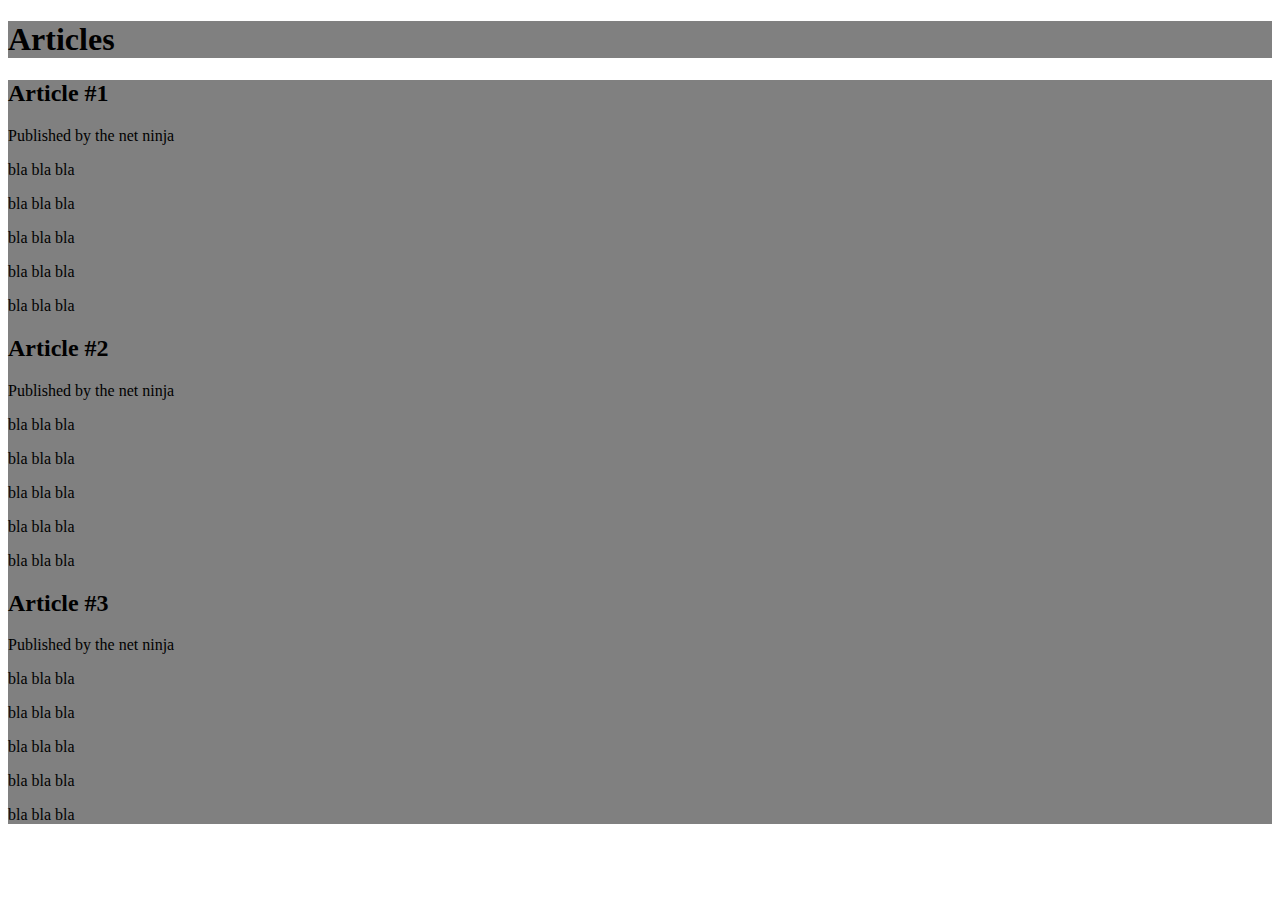
==== articles.html @ 2b1c75d2 "changed files: contact.html and syntax.css; added new file articles.html" ====
<!DOCTYPE html>
<html lang="en">
<head>
    <meta charset="UTF-8">
    <meta name="viewport" content="width=device-width, initial-scale=1.0">
    <meta http-equiv="X-UA-Compatible" content="ie=edge">
    <title>CSS for beginners</title>
    <link rel="stylesheet" type="text/css" href="syntax.css">
</head>

<body>
    <div id="header">
        <h1>Articles</h1>
    </div>

    <div id="all-articles">

        <h2>Article #1</h2>
        <p>Published by the net ninja</p>
        <p>bla bla bla</p>
        <p>bla bla bla</p>
        <p>bla bla bla</p>
        <p>bla bla bla</p>
        <p>bla bla bla</p>

        <h2>Article #2</h2>
        <p>Published by the net ninja</p>
        <p>bla bla bla</p>
        <p>bla bla bla</p>
        <p>bla bla bla</p>
        <p>bla bla bla</p>
        <p>bla bla bla</p>

        <h2>Article #3</h2>
        <p>Published by the net ninja</p>
        <p>bla bla bla</p>
        <p>bla bla bla</p>
        <p>bla bla bla</p>
        <p>bla bla bla</p>
        <p>bla bla bla</p>
    </div>





    
</body>
</html>
---- syntax.css ----
span[class~="deck"]{color: purple;}

div[id]{background: grey;}

a[title="search"]{color: red;}

a[href^="http"]{color: pink;}
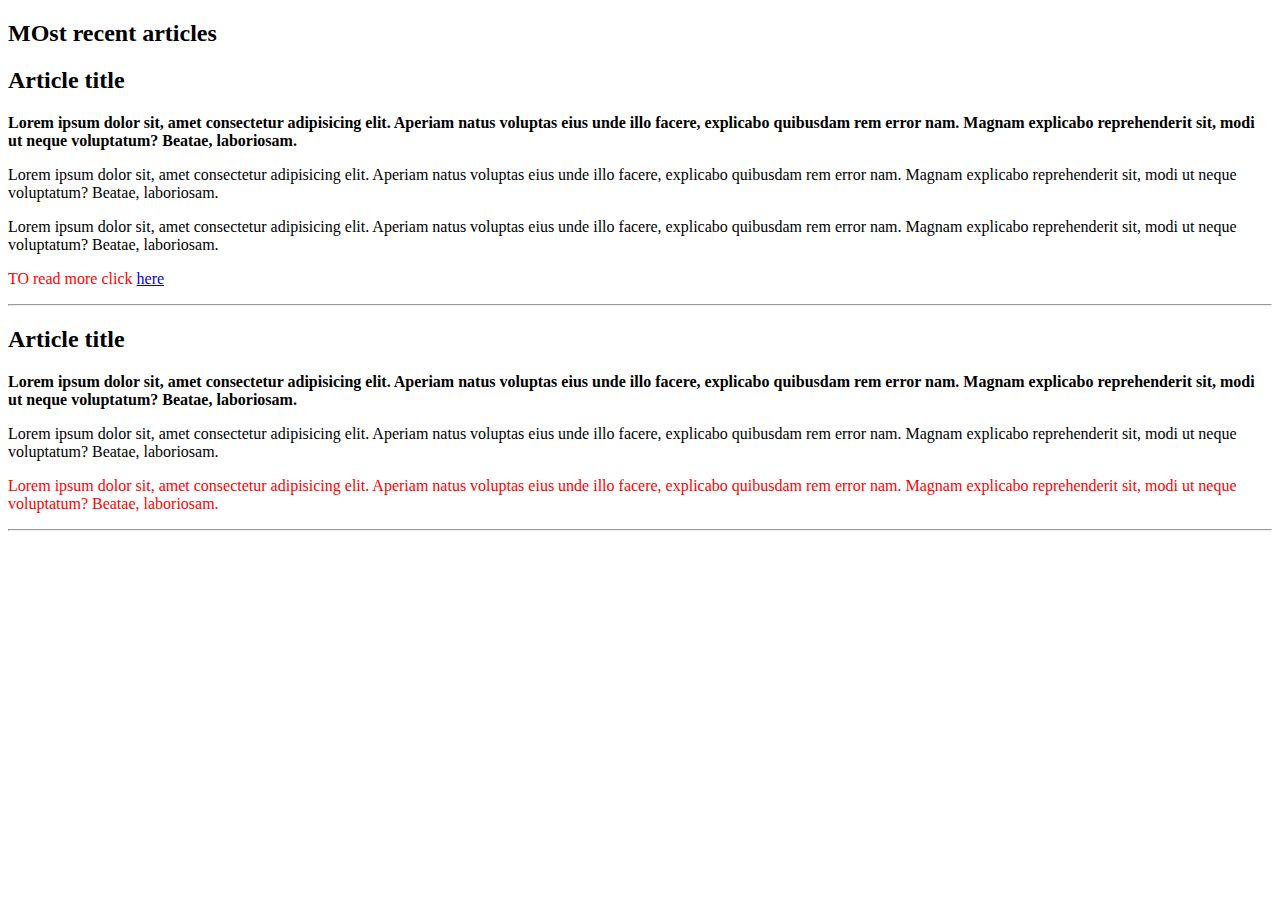
==== commit df657410: "modified two files: articles, syntax" ====
--- a/articles.html
+++ b/articles.html
@@ -9,41 +9,24 @@
 </head>
 
 <body>
-    <div id="header">
-        <h1>Articles</h1>
-    </div>
+ <h2>MOst recent articles</h2>
 
-    <div id="all-articles">
+ <article>
+     <h2>Article title</h2>
+     <p>Lorem ipsum dolor sit, amet consectetur adipisicing elit. Aperiam natus voluptas eius unde illo facere, explicabo quibusdam rem error nam. Magnam explicabo reprehenderit sit, modi ut neque voluptatum? Beatae, laboriosam.</p>
+     <p>Lorem ipsum dolor sit, amet consectetur adipisicing elit. Aperiam natus voluptas eius unde illo facere, explicabo quibusdam rem error nam. Magnam explicabo reprehenderit sit, modi ut neque voluptatum? Beatae, laboriosam.</p>
+     <p>Lorem ipsum dolor sit, amet consectetur adipisicing elit. Aperiam natus voluptas eius unde illo facere, explicabo quibusdam rem error nam. Magnam explicabo reprehenderit sit, modi ut neque voluptatum? Beatae, laboriosam.</p>
+     <p>TO read more click <a href="a">here</a></p>
+     <hr>
+    </article>
 
-        <h2>Article #1</h2>
-        <p>Published by the net ninja</p>
-        <p>bla bla bla</p>
-        <p>bla bla bla</p>
-        <p>bla bla bla</p>
-        <p>bla bla bla</p>
-        <p>bla bla bla</p>
-
-        <h2>Article #2</h2>
-        <p>Published by the net ninja</p>
-        <p>bla bla bla</p>
-        <p>bla bla bla</p>
-        <p>bla bla bla</p>
-        <p>bla bla bla</p>
-        <p>bla bla bla</p>
-
-        <h2>Article #3</h2>
-        <p>Published by the net ninja</p>
-        <p>bla bla bla</p>
-        <p>bla bla bla</p>
-        <p>bla bla bla</p>
-        <p>bla bla bla</p>
-        <p>bla bla bla</p>
-    </div>
-
-
-
-
-
+ <article>
+    <h2>Article title</h2>
+    <p>Lorem ipsum dolor sit, amet consectetur adipisicing elit. Aperiam natus voluptas eius unde illo facere, explicabo quibusdam rem error nam. Magnam explicabo reprehenderit sit, modi ut neque voluptatum? Beatae, laboriosam.</p>
+    <p>Lorem ipsum dolor sit, amet consectetur adipisicing elit. Aperiam natus voluptas eius unde illo facere, explicabo quibusdam rem error nam. Magnam explicabo reprehenderit sit, modi ut neque voluptatum? Beatae, laboriosam.</p>
+    <p>Lorem ipsum dolor sit, amet consectetur adipisicing elit. Aperiam natus voluptas eius unde illo facere, explicabo quibusdam rem error nam. Magnam explicabo reprehenderit sit, modi ut neque voluptatum? Beatae, laboriosam.</p>
+    <hr>
+</article>
     
 </body>
 </html>--- a/syntax.css
+++ b/syntax.css
@@ -1,7 +1,7 @@
-span[class~="deck"]{color: purple;}
+article p:first-of-type{
+    font-weight: bold;
+}
 
-div[id]{background: grey;}
-
-a[title="search"]{color: red;}
-
-a[href^="http"]{color: pink;}+article p:last-of-type{
+    color: red;
+}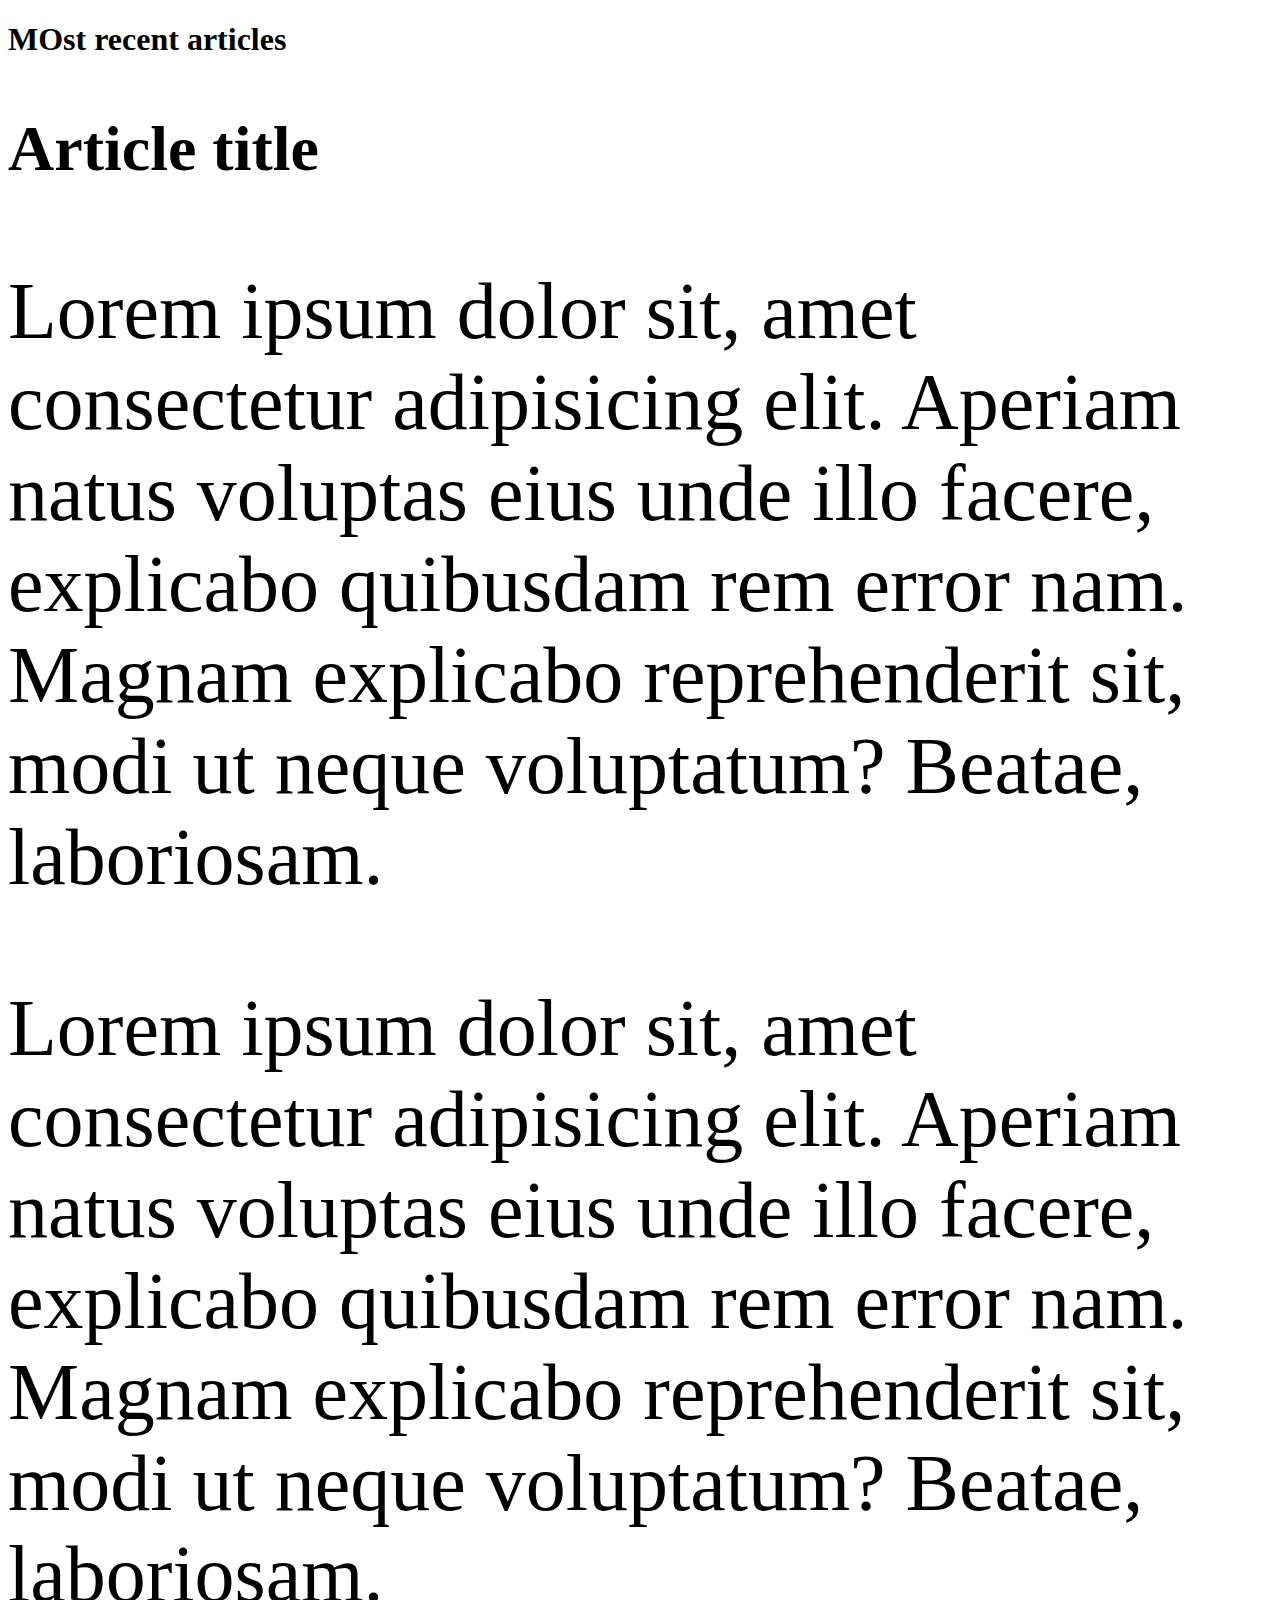
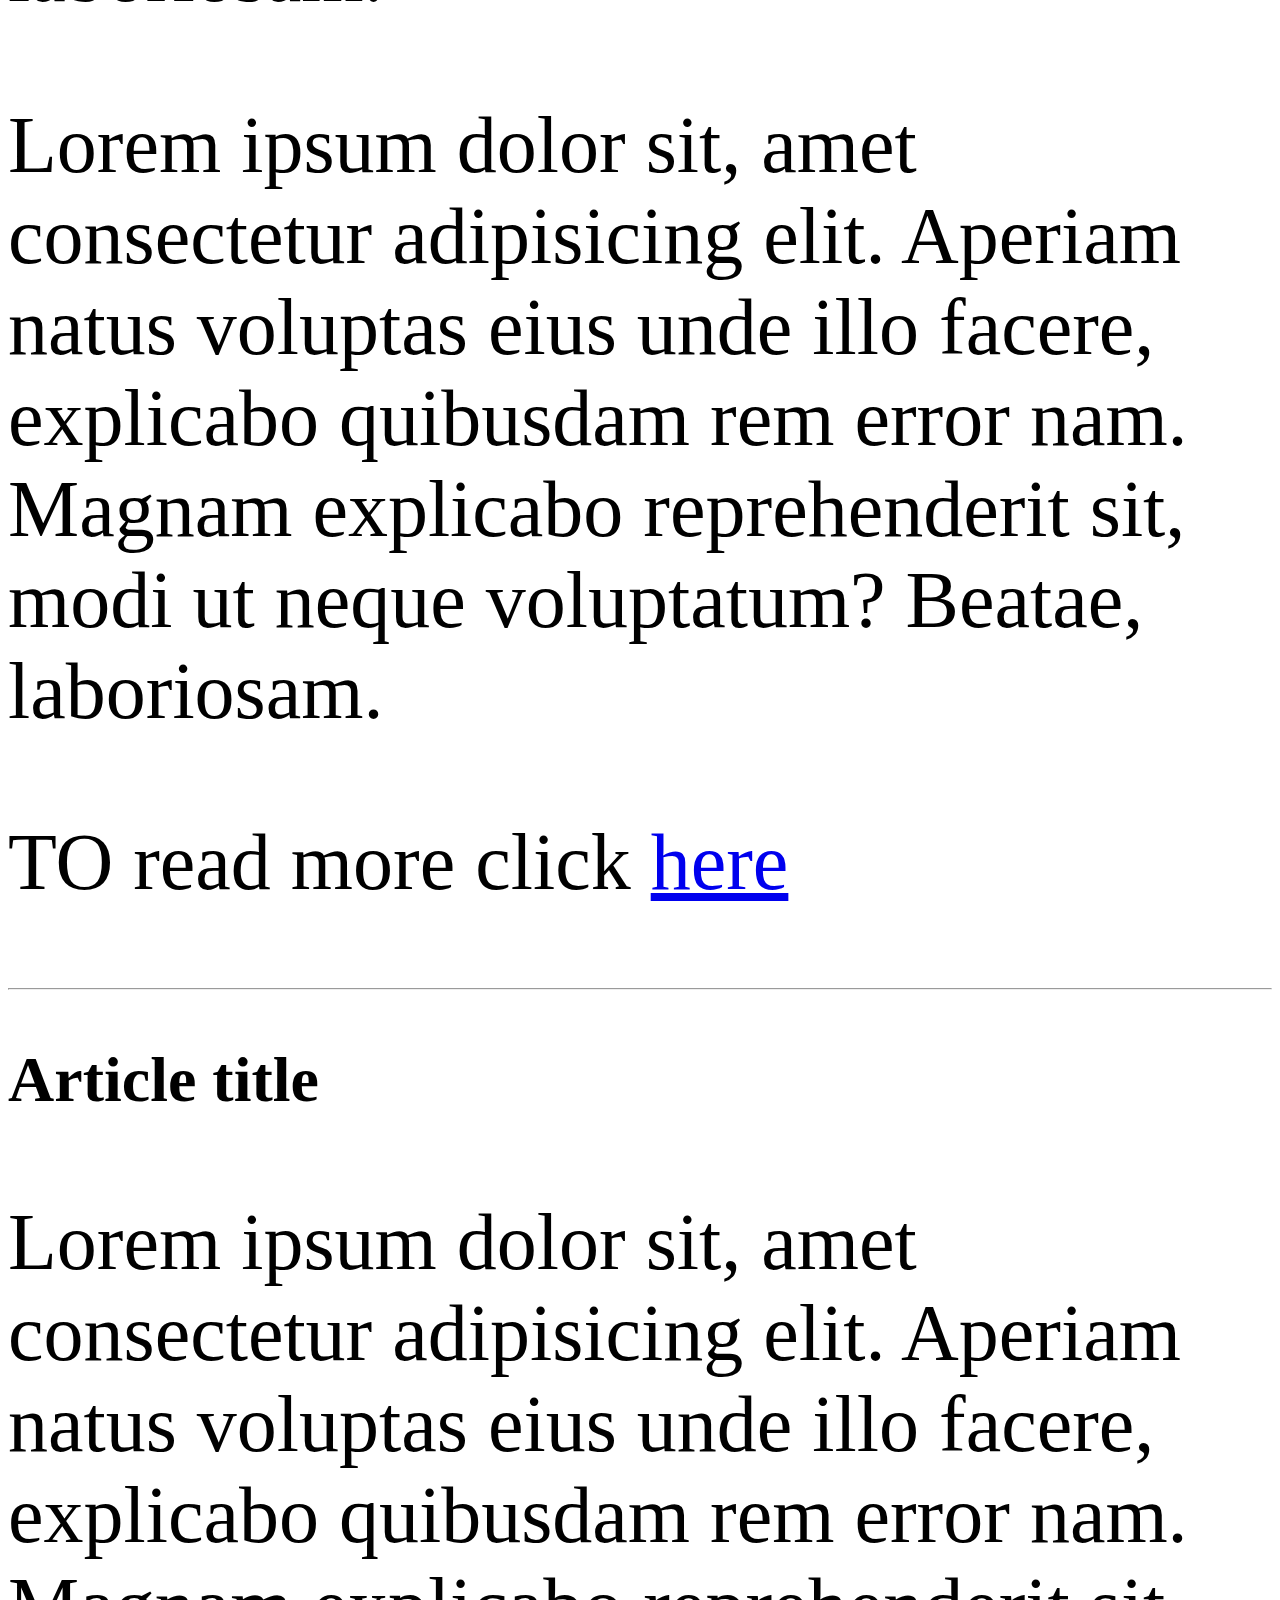
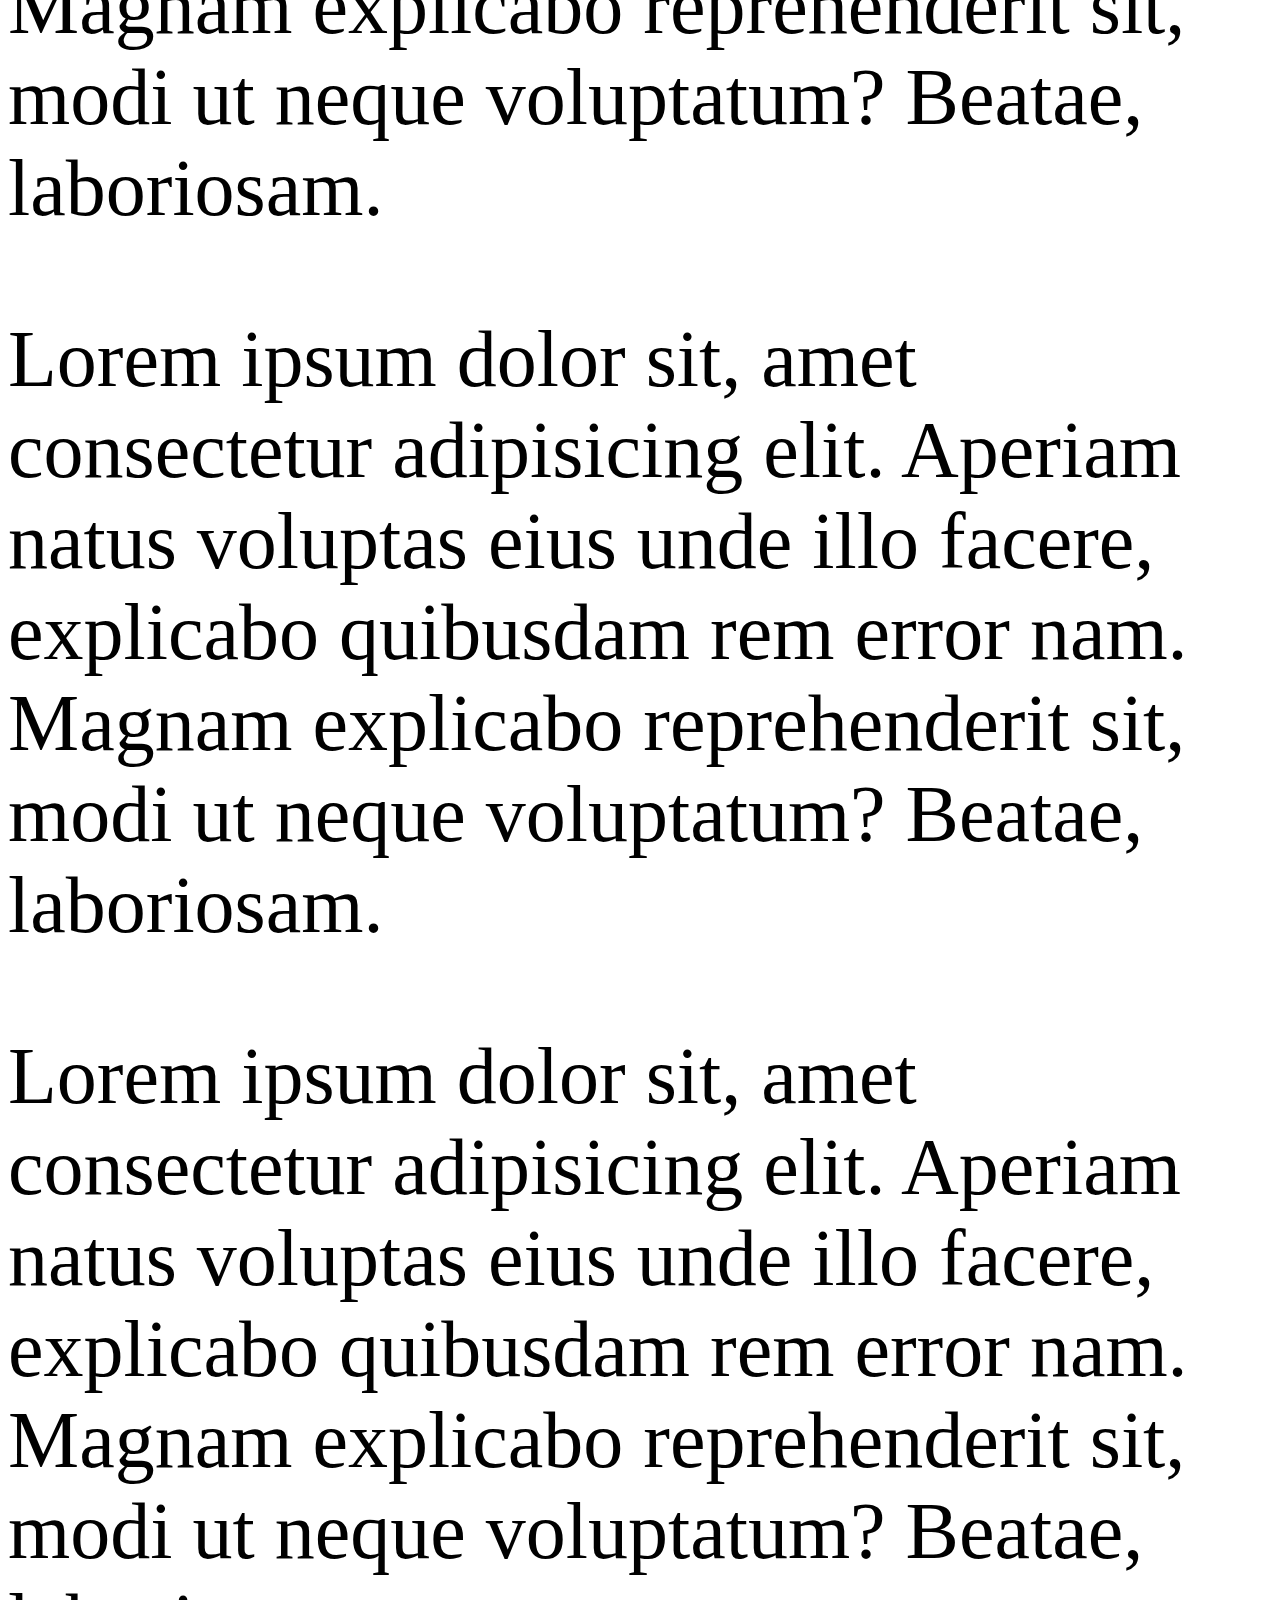
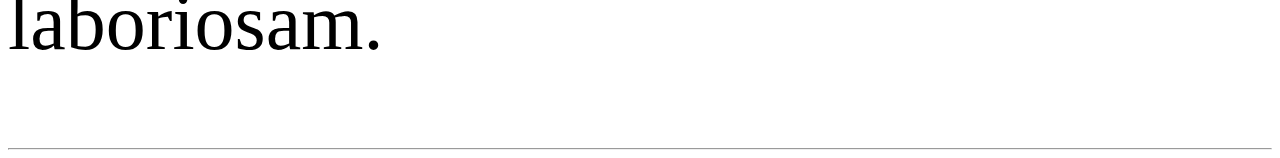
==== commit 876fbb8c: "modified files: articles.html and syntax.css" ====
--- a/articles.html
+++ b/articles.html
@@ -9,7 +9,7 @@
 </head>
 
 <body>
- <h2>MOst recent articles</h2>
+ <h1>MOst recent articles</h1>
 
  <article>
      <h2>Article title</h2>
--- a/syntax.css
+++ b/syntax.css
@@ -1,7 +1,12 @@
-article p:first-of-type{
-    font-weight: bold;
+article{
+
+    font-size: 16px;
 }
 
-article p:last-of-type{
-    color: red;
+article h2{
+    font-size: 4em;
+}
+
+article p{
+    font-size: 500%;
 }